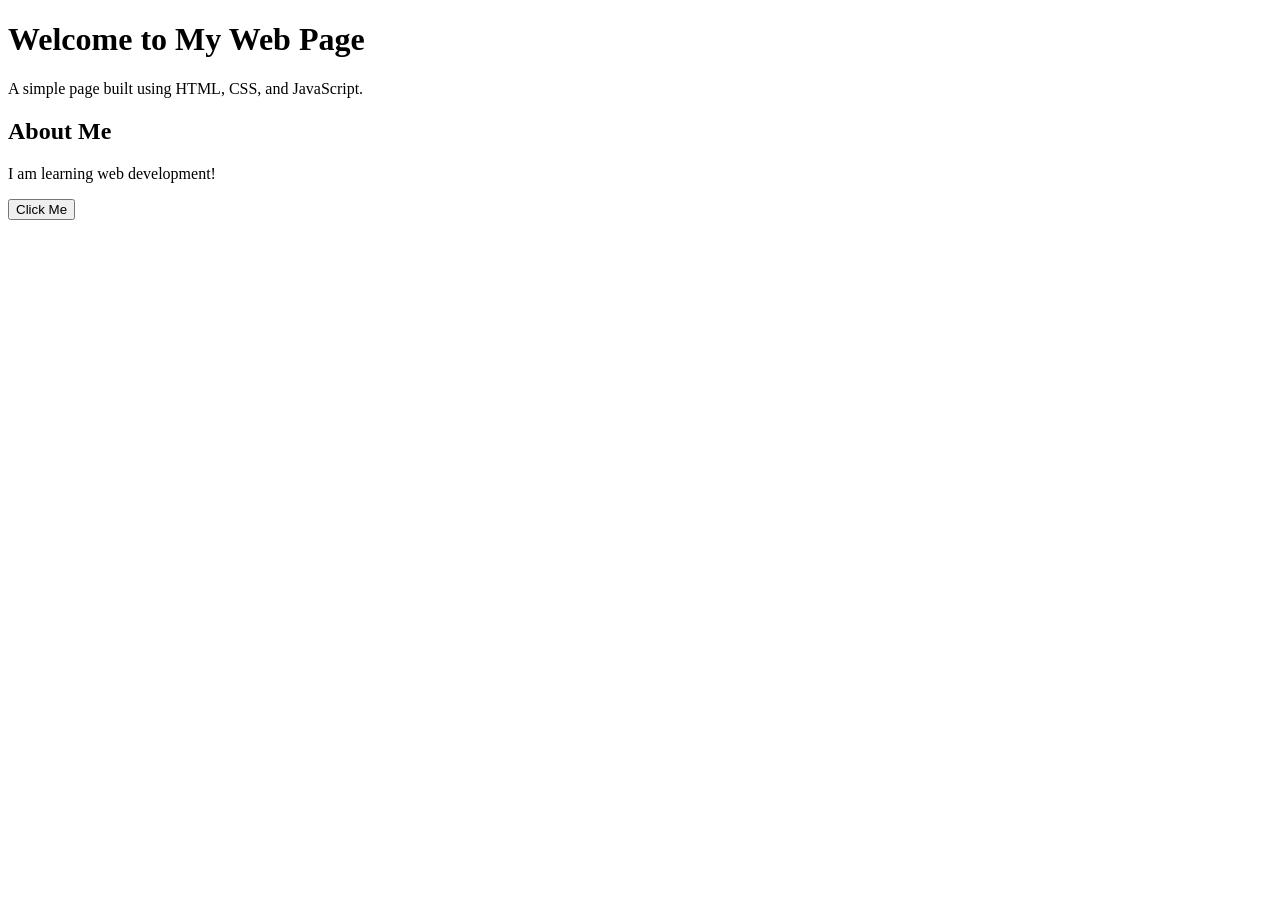
==== index.html @ 21894ddd "Move site entry point to repository root" ====
<!DOCTYPE html>
<html lang="en">
<head>
    <meta charset="UTF-8">
    <meta name="viewport" content="width=device-width, initial-scale=1.0">
    <title>My First Web Page</title>
    <!-- Link to external CSS stylesheet -->
    <link rel="stylesheet" href="style.css">
</head>
<body>

    <header>
        <h1>Welcome to My Web Page</h1>
        <p>A simple page built using HTML, CSS, and JavaScript.</p>
    </header>

    <main>
        <section class="card">
            <h2>About Me</h2>
            <p>I am learning web development!</p>
            <button id="clickMeBtn">Click Me</button>
            <p id="message"></p>
        </section>
    </main>

    <!-- Link to external JavaScript file -->
    <script src="script.js"></script>
</body>
</html>
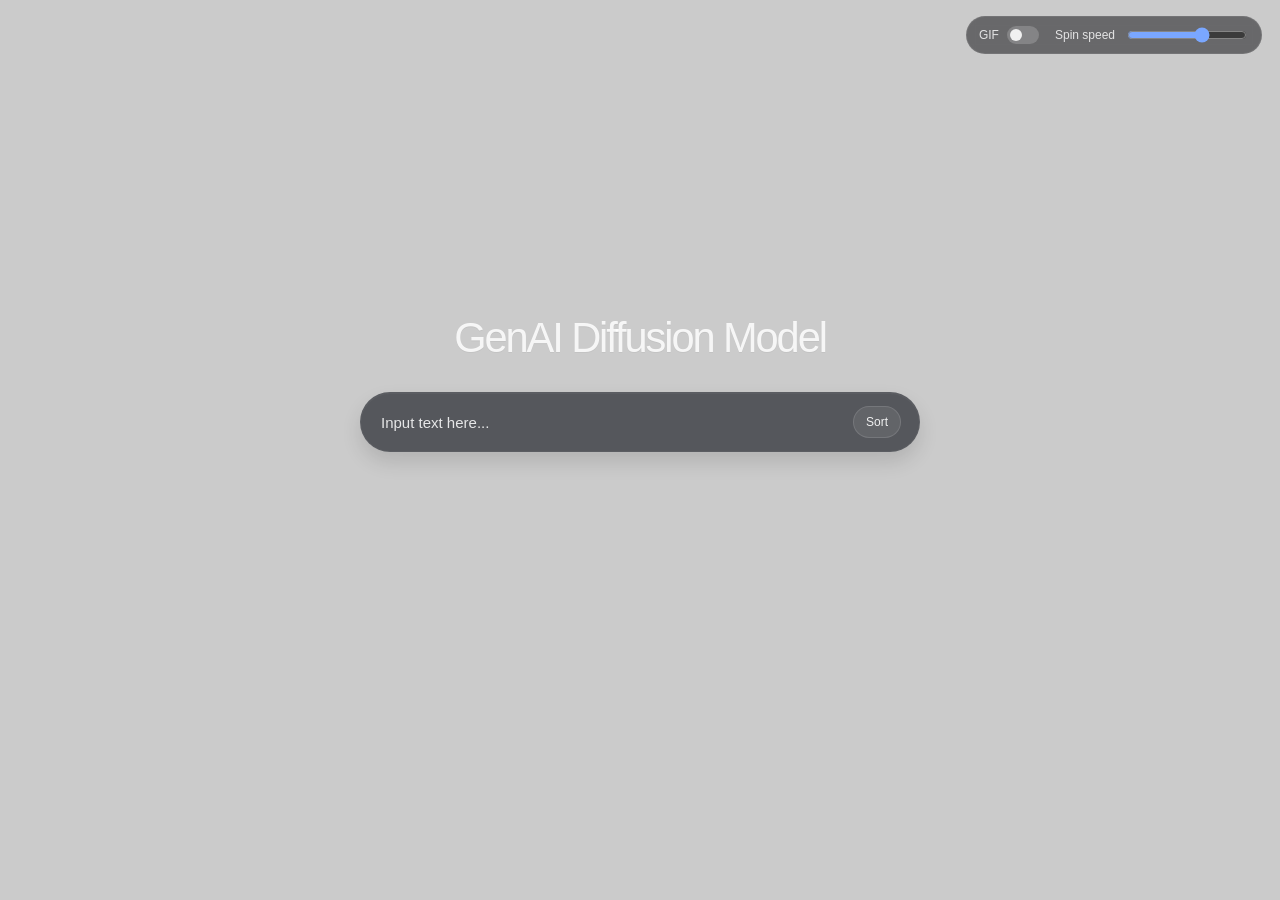
==== commit 1f4b84b4: "Update Gemini-style interface with sortable input" ====
--- a/index.html
+++ b/index.html
@@ -1,29 +1,42 @@
 <!DOCTYPE html>
 <html lang="en">
-<head>
-    <meta charset="UTF-8">
-    <meta name="viewport" content="width=device-width, initial-scale=1.0">
-    <title>My First Web Page</title>
-    <!-- Link to external CSS stylesheet -->
-    <link rel="stylesheet" href="style.css">
-</head>
-<body>
+  <head>
+    <meta charset="UTF-8" />
+    <meta name="viewport" content="width=device-width, initial-scale=1.0" />
+    <title>Gemini App Mockup</title>
+    <link rel="stylesheet" href="style.css" />
+  </head>
+  <body>
+    <div class="bg-spin" aria-hidden="true"></div>
 
-    <header>
-        <h1>Welcome to My Web Page</h1>
-        <p>A simple page built using HTML, CSS, and JavaScript.</p>
-    </header>
+    <div class="page-shell">
+      <div class="speed-control" aria-label="Background spin controls">
+        <label class="toggle-wrap" for="gifToggle">
+          <span>GIF</span>
+          <input id="gifToggle" type="checkbox" />
+          <span class="toggle-slider"></span>
+        </label>
 
-    <main>
-        <section class="card">
-            <h2>About Me</h2>
-            <p>I am learning web development!</p>
-            <button id="clickMeBtn">Click Me</button>
-            <p id="message"></p>
-        </section>
-    </main>
+        <label for="spinSpeed">Spin speed</label>
+        <input id="spinSpeed" type="range" min="0.2" max="3" step="0.1" value="2" />
+      </div>
 
-    <!-- Link to external JavaScript file -->
+      <div class="app-shell">
+        <main class="workspace">
+          <div class="center-panel">
+            <h1 class="prompt-title">GenAI Diffusion Model</h1>
+
+            <div class="prompt-box" aria-label="Prompt input">
+              <input id="promptInput" type="text" class="prompt-input" placeholder="Input text here..." aria-label="Type your prompt" />
+              <button id="sortButton" class="sort-button" type="button">Sort</button>
+            </div>
+
+            <div id="sortedResult" class="sorted-result" aria-live="polite"></div>
+          </div>
+        </main>
+      </div>
+    </div>
+
     <script src="script.js"></script>
-</body>
+  </body>
 </html>
--- a/style.css
+++ b/style.css
@@ -0,0 +1,278 @@
+:root {
+  --bg: #050b14;
+  --bg-2: #02070f;
+  --panel: rgba(32, 40, 54, 0.82);
+  --panel-strong: rgba(18, 23, 32, 0.9);
+  --border: rgba(255, 255, 255, 0.08);
+  --text: #edf4ff;
+  --muted: rgba(209, 220, 240, 0.7);
+  --soft: rgba(144, 181, 255, 0.2);
+  --blue: #2d5dff;
+  --blue-2: #5ba7ff;
+  --blue-3: #0d204d;
+  --shadow: rgba(3, 10, 18, 0.9);
+  --spin-duration: 5s;
+}
+
+* {
+  box-sizing: border-box;
+}
+
+html, body {
+  margin: 0;
+  height: 100%;
+  font-family: "Segoe UI", Tahoma, Geneva, Verdana, sans-serif;
+  background: var(--bg);
+  color: var(--text);
+}
+
+body {
+  min-height: 100vh;
+  background: #bcbcbc;
+}
+
+.bg-spin {
+  position: fixed;
+  inset: 0;
+  z-index: 0;
+  background-image: url("background.gif");
+  background-size: contain;
+  background-position: center;
+  background-repeat: no-repeat;
+  animation: spinBackground var(--spin-duration) linear infinite;
+  transform-origin: 50% 50%;
+  pointer-events: none;
+}
+
+@keyframes spinBackground {
+  0% { transform: rotate(0deg) scale(1); }
+  25% { transform: rotate(90deg) scale(1.04); }
+  50% { transform: rotate(180deg) scale(1.08); }
+  75% { transform: rotate(270deg) scale(1.04); }
+  100% { transform: rotate(360deg) scale(1); }
+}
+
+.page-shell {
+  width: 100%;
+  min-height: 100vh;
+  display: flex;
+  flex-direction: column;
+  overflow: hidden;
+  background: rgba(255, 255, 255, 0.12);
+  position: relative;
+  z-index: 1;
+}
+
+.speed-control {
+  position: absolute;
+  top: 16px;
+  right: 18px;
+  z-index: 10;
+  display: flex;
+  align-items: center;
+  gap: 10px;
+  padding: 8px 12px;
+  border-radius: 999px;
+  background: rgba(25, 25, 29, 0.55);
+  border: 1px solid rgba(255, 255, 255, 0.08);
+  backdrop-filter: blur(4px);
+  color: rgba(255, 255, 255, 0.9);
+  font-size: 12px;
+}
+
+.speed-control label {
+  white-space: nowrap;
+  opacity: 0.9;
+}
+
+.toggle-wrap {
+  position: relative;
+  display: inline-flex;
+  align-items: center;
+  gap: 8px;
+  padding-right: 6px;
+}
+
+.toggle-wrap input {
+  position: absolute;
+  opacity: 0;
+  pointer-events: none;
+}
+
+.toggle-slider {
+  position: relative;
+  width: 32px;
+  height: 18px;
+  border-radius: 999px;
+  background: rgba(255, 255, 255, 0.2);
+  transition: 0.2s ease;
+}
+
+.toggle-slider::before {
+  content: "";
+  position: absolute;
+  left: 3px;
+  top: 3px;
+  width: 12px;
+  height: 12px;
+  border-radius: 50%;
+  background: white;
+  transition: 0.2s ease;
+}
+
+.toggle-wrap input:checked + .toggle-slider {
+  background: #7aa7ff;
+}
+
+.toggle-wrap input:checked + .toggle-slider::before {
+  transform: translateX(14px);
+}
+
+.speed-control input[type="range"] {
+  width: 120px;
+  accent-color: #7aa7ff;
+}
+
+.app-shell {
+  flex: 1;
+  display: flex;
+  min-height: 0;
+}
+
+.workspace {
+  position: relative;
+  flex: 1;
+  background: rgba(255, 255, 255, 0.08);
+}
+
+.workspace::before {
+  content: "";
+  position: absolute;
+  inset: 0;
+  background: rgba(255, 255, 255, 0.04);
+  pointer-events: none;
+}
+
+.icon-circle {
+  width: 32px;
+  height: 32px;
+  border-radius: 50%;
+  background: rgba(255, 255, 255, 0.06);
+  border: 1px solid rgba(255, 255, 255, 0.08);
+  display: grid;
+  place-items: center;
+  color: rgba(255, 255, 255, 0.9);
+}
+
+.center-panel {
+  position: relative;
+  z-index: 2;
+  min-height: calc(100vh - 52px);
+  display: flex;
+  flex-direction: column;
+  align-items: center;
+  justify-content: center;
+  padding: 40px 20px 80px;
+}
+
+.prompt-title {
+  margin: 0 0 30px;
+  font-size: clamp(2.6rem, 2.8vw, 4rem);
+  font-weight: 400;
+  letter-spacing: -0.05em;
+  text-align: center;
+  color: rgba(255, 255, 255, 0.85);
+  text-shadow: 0 1px 0 rgba(0, 0, 0, 0.04);
+}
+
+.prompt-box {
+  width: min(82vw, 560px);
+  height: 60px;
+  background: rgba(59, 62, 68, 0.82);
+  border: 1px solid rgba(255, 255, 255, 0.04);
+  border-radius: 999px;
+  display: flex;
+  align-items: center;
+  justify-content: space-between;
+  padding: 8px 18px 8px 20px;
+  box-shadow: inset 0 1px 0 rgba(255, 255, 255, 0.04), 0 10px 20px rgba(0, 0, 0, 0.12);
+}
+
+.prompt-box {
+  display: flex;
+  align-items: center;
+  gap: 10px;
+}
+
+.prompt-input {
+  width: 100%;
+  min-width: 0;
+  background: transparent;
+  border: none;
+  outline: none;
+  color: rgba(255,255,255,0.92);
+  font-size: 15px;
+  font-family: inherit;
+  padding: 0;
+}
+
+.prompt-input::placeholder {
+  color: rgba(255,255,255,0.85);
+}
+
+.sort-button {
+  background: rgba(255,255,255,0.08);
+  border: 1px solid rgba(255,255,255,0.12);
+  color: rgba(255,255,255,0.9);
+  border-radius: 999px;
+  padding: 8px 12px;
+  font-size: 12px;
+  cursor: pointer;
+}
+
+.sorted-result {
+  margin-top: 18px;
+  min-height: 24px;
+  width: min(82vw, 560px);
+  text-align: center;
+  color: rgba(255,255,255,0.9);
+  font-size: 15px;
+  word-break: break-word;
+}
+
+@media (max-width: 760px) {
+  .browser-bar {
+    padding: 0 8px;
+  }
+
+  .browser-right {
+    min-width: auto;
+  }
+
+  .address-container {
+    width: 100%;
+  }
+
+  .sidebar {
+    width: 58px;
+    padding-left: 8px;
+    padding-right: 8px;
+  }
+
+  .prompt-box {
+    width: min(90vw, 500px);
+    height: auto;
+    padding: 10px 12px;
+    gap: 10px;
+  }
+
+  .prompt-left {
+    flex: 1;
+    min-width: 0;
+  }
+
+  .model-name {
+    overflow: hidden;
+    text-overflow: ellipsis;
+  }
+}
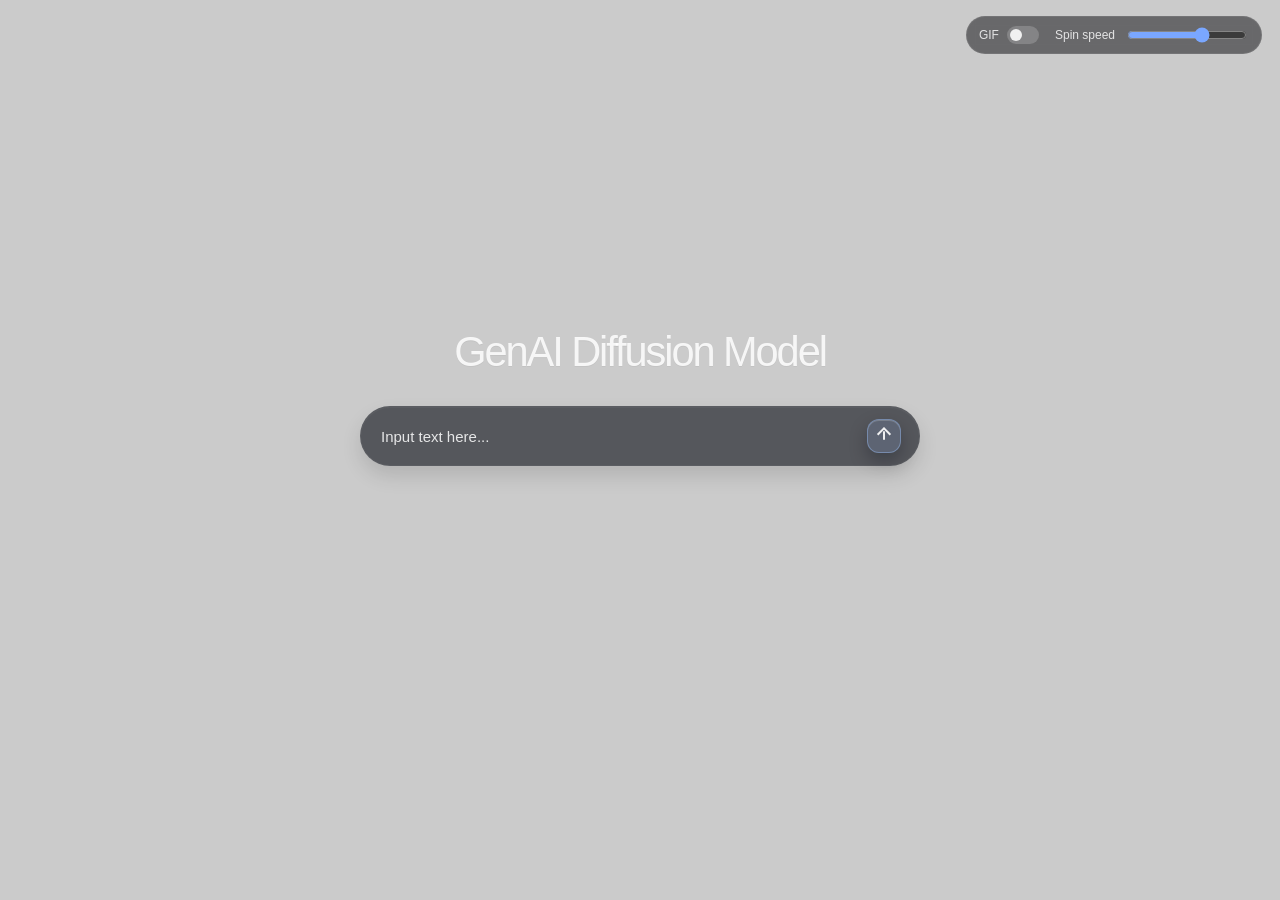
==== commit 2a68003b: "l" ====
--- a/index.html
+++ b/index.html
@@ -3,7 +3,7 @@
   <head>
     <meta charset="UTF-8" />
     <meta name="viewport" content="width=device-width, initial-scale=1.0" />
-    <title>Gemini App Mockup</title>
+    <title>GenAI Final Project</title>
     <link rel="stylesheet" href="style.css" />
   </head>
   <body>
@@ -28,10 +28,12 @@
 
             <div class="prompt-box" aria-label="Prompt input">
               <input id="promptInput" type="text" class="prompt-input" placeholder="Input text here..." aria-label="Type your prompt" />
-              <button id="sortButton" class="sort-button" type="button">Sort</button>
+              <button id="sortButton" class="sort-button" type="button" aria-label="Submit prompt">
+                <span class="sort-icon" aria-hidden="true"></span>
+              </button>
             </div>
 
-            <div id="sortedResult" class="sorted-result" aria-live="polite"></div>
+            <div id="chatDropdown" class="chat-dropdown" aria-live="polite" aria-label="Chat response"></div>
           </div>
         </main>
       </div>
--- a/style.css
+++ b/style.css
@@ -57,7 +57,8 @@
   min-height: 100vh;
   display: flex;
   flex-direction: column;
-  overflow: hidden;
+  overflow-x: hidden;
+  overflow-y: auto;
   background: rgba(255, 255, 255, 0.12);
   position: relative;
   z-index: 1;
@@ -173,6 +174,7 @@
   align-items: center;
   justify-content: center;
   padding: 40px 20px 80px;
+  box-sizing: border-box;
 }
 
 .prompt-title {
@@ -196,12 +198,121 @@
   justify-content: space-between;
   padding: 8px 18px 8px 20px;
   box-shadow: inset 0 1px 0 rgba(255, 255, 255, 0.04), 0 10px 20px rgba(0, 0, 0, 0.12);
+  transition: box-shadow 0.2s ease, outline 0.2s ease;
 }
 
 .prompt-box {
   display: flex;
   align-items: center;
   gap: 10px;
+}
+
+.chat-dropdown {
+  width: min(82vw, 560px);
+  max-height: none;
+  overflow: visible;
+  opacity: 0;
+  margin-top: 14px;
+  transform: translateY(-8px);
+  transition: opacity 0.24s ease, transform 0.28s ease;
+}
+
+.chat-dropdown.is-visible {
+  opacity: 1;
+  transform: translateY(0);
+}
+
+.queue-item {
+  background: rgba(15, 24, 35, 0.72);
+  border: 1px solid rgba(164, 199, 255, 0.18);
+  border-radius: 16px;
+  padding: 12px 14px;
+  margin-bottom: 10px;
+  color: rgba(255,255,255,0.9);
+  box-shadow: 0 12px 26px rgba(0, 0, 0, 0.12);
+}
+
+.queue-item.active {
+  border-color: rgba(148, 184, 255, 0.45);
+  box-shadow: 0 0 0 1px rgba(148, 184, 255, 0.25), 0 12px 26px rgba(0, 0, 0, 0.12);
+}
+
+.queue-header {
+  display: flex;
+  justify-content: space-between;
+  gap: 10px;
+  margin-bottom: 10px;
+  font-size: 13px;
+}
+
+.queue-label {
+  white-space: nowrap;
+  overflow: hidden;
+  text-overflow: ellipsis;
+  max-width: 75%;
+}
+
+.queue-status {
+  color: rgba(180, 210, 255, 0.9);
+  font-size: 12px;
+}
+
+.queue-time {
+  display: flex;
+  justify-content: space-between;
+  align-items: baseline;
+  gap: 10px;
+  padding-top: 8px;
+  border-top: 1px solid rgba(255,255,255,0.06);
+}
+
+.time-label {
+  color: rgba(255,255,255,0.65);
+  font-size: 12px;
+}
+
+.time-value {
+  font-size: 18px;
+  font-weight: 600;
+  letter-spacing: 0.04em;
+  color: rgba(255,255,255,0.95);
+}
+
+.spin-gif {
+  display: inline-block;
+  width: 32px;
+  height: 32px;
+  border-radius: 50%;
+  background-image: url("background.gif");
+  background-size: cover;
+  background-position: center;
+  background-repeat: no-repeat;
+  animation: spinBackground var(--spin-duration) linear infinite;
+  box-shadow: 0 0 0 1px rgba(255,255,255,0.18);
+}
+
+.chat-message {
+  background: rgba(15, 24, 35, 0.78);
+  border: 1px solid rgba(164, 199, 255, 0.18);
+  border-radius: 18px;
+  padding: 14px 16px;
+  color: rgba(255,255,255,0.94);
+  box-shadow: 0 12px 26px rgba(0, 0, 0, 0.14);
+  word-break: break-word;
+  line-height: 1.5;
+}
+
+.image-message {
+  padding: 0;
+  overflow: hidden;
+  background: rgba(15, 24, 35, 0.35);
+}
+
+.image-message img {
+  display: block;
+  width: 100%;
+  height: auto;
+  border-radius: 18px;
 }
 
 .prompt-input {
@@ -221,23 +332,53 @@
 }
 
 .sort-button {
-  background: rgba(255,255,255,0.08);
-  border: 1px solid rgba(255,255,255,0.12);
-  color: rgba(255,255,255,0.9);
-  border-radius: 999px;
-  padding: 8px 12px;
-  font-size: 12px;
+  width: 34px;
+  height: 34px;
+  min-width: 34px;
+  display: grid;
+  place-items: center;
+  background: rgba(141, 180, 255, 0.14);
+  border: 1px solid rgba(157, 196, 255, 0.4);
+  border-radius: 12px;
+  box-shadow: inset 0 1px 0 rgba(255,255,255,0.18), 0 8px 18px rgba(2, 8, 18, 0.28);
   cursor: pointer;
-}
-
-.sorted-result {
-  margin-top: 18px;
-  min-height: 24px;
-  width: min(82vw, 560px);
-  text-align: center;
-  color: rgba(255,255,255,0.9);
-  font-size: 15px;
-  word-break: break-word;
+  transition: transform 0.18s ease, box-shadow 0.18s ease;
+}
+
+.sort-button:hover {
+  transform: translateY(-1px);
+  box-shadow: inset 0 1px 0 rgba(255,255,255,0.18), 0 12px 22px rgba(2, 8, 18, 0.34);
+}
+
+.sort-icon {
+  position: relative;
+  width: 14px;
+  height: 14px;
+  display: inline-block;
+}
+
+.sort-icon::before {
+  content: "";
+  position: absolute;
+  left: 50%;
+  top: 2px;
+  width: 2px;
+  height: 9px;
+  background: rgba(255, 255, 255, 0.9);
+  transform: translateX(-50%);
+  border-radius: 2px;
+}
+
+.sort-icon::after {
+  content: "";
+  position: absolute;
+  left: 50%;
+  top: 0;
+  width: 8px;
+  height: 8px;
+  border-left: 2px solid rgba(255, 255, 255, 0.9);
+  border-top: 2px solid rgba(255, 255, 255, 0.9);
+  transform: translateX(-50%) rotate(45deg);
 }
 
 @media (max-width: 760px) {
